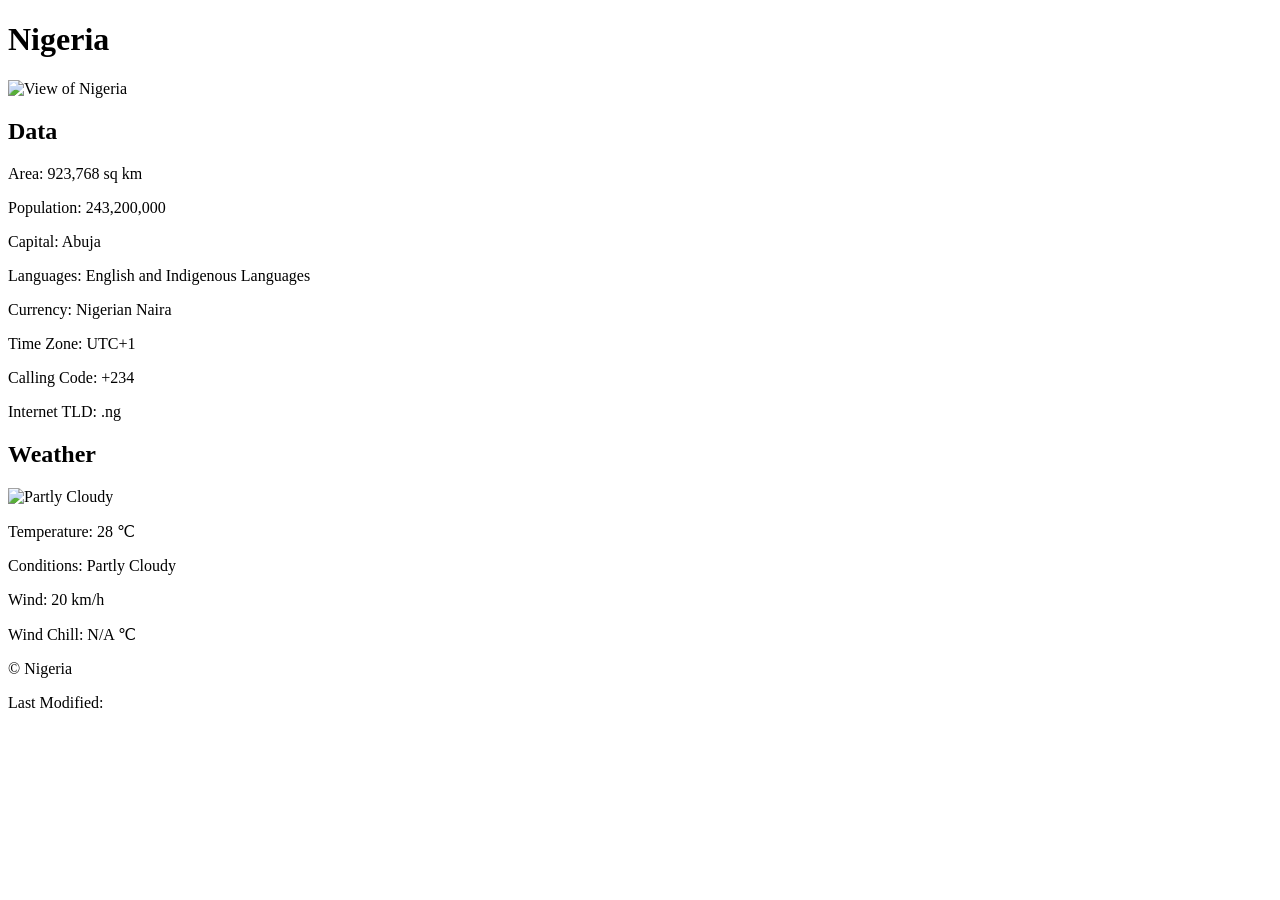
==== place.html @ 2941954a "Week 3 project and some other work" ====
<!DOCTYPE html>
<html lang="en">
<head>
    <meta charset="UTF-8">
    <meta name="viewport" content="width=device-width, initial-scale=1.0">
    <title>Nigeria | WDD131</title>
    <meta name="author" content="Igbaji Divine" />
    <meta name="description" content="This website is about my country Nigeria.">
    <link rel="stylesheet" href="styles/place.css">
    <link rel="stylesheet" href="styles/place-large.css">
    <link rel="preconnect" href="https://fonts.googleapis.com">
    <link rel="preconnect" href="https://fonts.gstatic.com" crossorigin>
    <link href="https://fonts.googleapis.com/css2?family=Roboto&display=swap" rel="stylesheet">
    <script src="scripts/place.js" defer></script>
</head>
<body>
    <header>
        <h1>Nigeria</h1>
    </header>
    <main>
        <div class="hero">
            <picture>
                <source media="(min-width: 1000px)" srcset="images/nigeria-large.webp">
                <img src="images/nigeria-small.webp" alt="View of Nigeria">
            </picture>
            <section class="data">
                <h2>Data</h2>
                <p>Area: 923,768 sq km</p>
                <p>Population: 243,200,000</p>
                <p>Capital: Abuja</p>
                <p>Languages: English and Indigenous Languages</p>
                <p>Currency: Nigerian Naira</p>
                <p>Time Zone: UTC+1</p>
                <p>Calling Code: +234</p>
                <p>Internet TLD: .ng</p>
            </section>
            <section class="weather">
                <h2>Weather</h2>
                <img src="images/weather-icon.svg" alt="Partly Cloudy">
                <p>Temperature: <span id="temperature">28</span> ℃</p>
                <p>Conditions: Partly Cloudy</p>
                <p>Wind: <span id="wind-speed">20</span> km/h</p>
                <p>Wind Chill: <span id="wind-chill">N/A</span> ℃</p>
            </section>
        </div>
    </main>
    <footer>
        <p>© <span id="currentyear"></span> Nigeria</p>
        <p>Last Modified: <span id="lastmodified"></span></p>
    </footer>
</body>
</html>
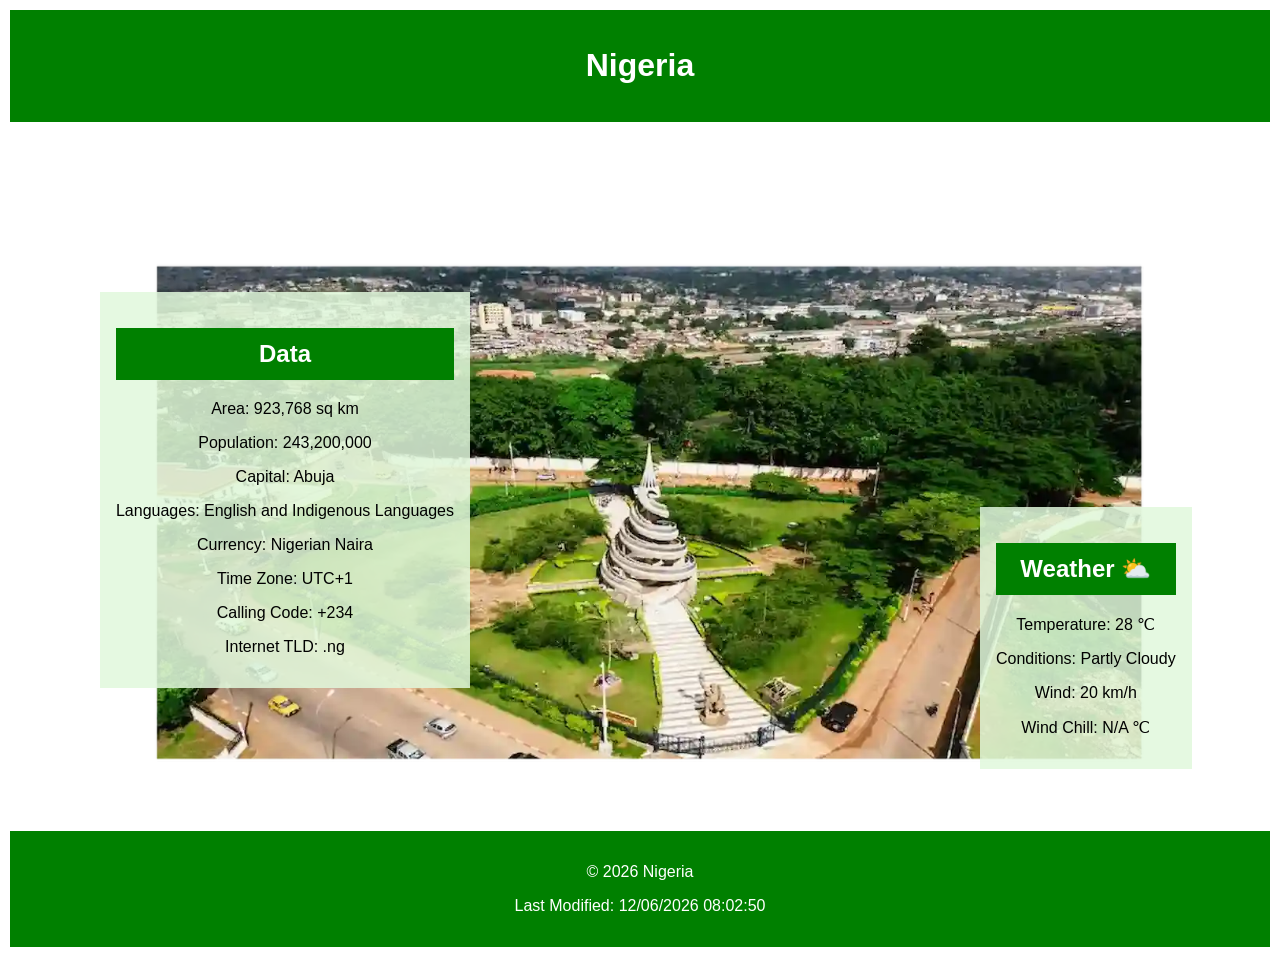
==== commit 16e12b7a: "I made some changes" ====
--- a/place.html
+++ b/place.html
@@ -5,7 +5,7 @@
     <meta name="viewport" content="width=device-width, initial-scale=1.0">
     <title>Nigeria | WDD131</title>
     <meta name="author" content="Igbaji Divine" />
-    <meta name="description" content="This website is about my country Nigeria.">
+    <meta name="description" content="Explore Nigeria including it's population, capital, language, currency, climate and other facts.">
     <link rel="stylesheet" href="styles/place.css">
     <link rel="stylesheet" href="styles/place-large.css">
     <link rel="preconnect" href="https://fonts.googleapis.com">
--- a/styles/place.css
+++ b/styles/place.css
@@ -0,0 +1,40 @@
+*{
+    box-sizing: border-box;
+}
+body{
+    margin: 10px;
+    font-family: "Roboto", sans-serif;
+    color: black;
+}
+header{
+    background-color: green;
+    color: white;
+    text-align: center;
+    padding: 1rem;
+}
+.hero img{
+    width: 100%;
+    height: auto;
+    display: block;
+}
+.data,.weather{
+    padding: 1rem;
+    text-align: center;
+}
+.data h2, .weather h2{
+    background-color: green;
+    color: white;
+    padding: 0.75rem;
+}
+.weather img{
+    width: 64px;
+    height: 64px;
+    margin: 0 auto;
+    display: block;
+}
+footer{
+    background-color: green;
+    color: white;
+    text-align: center;
+    padding: 1rem;
+}
--- a/styles/place-large.css
+++ b/styles/place-large.css
@@ -0,0 +1,32 @@
+@media screen and (min-width: 700px){
+    .hero{
+        position: relative;
+        width: 100%;
+    }
+    .hero img{
+        width: 100%;
+        height: auto;
+        display: block;
+    }
+    .data,.weather{
+        position: absolute;
+        background-color: rgb(225 248 220 / 85%);
+        padding: 1rem;
+    }
+    .data{
+        position: absolute;
+        right: 800px;
+        top: 170px;
+    }
+    .weather{
+        position: absolute;
+        top: 385px;
+        left: 970px;
+    }
+    .weather img{
+        display: none;
+    }
+    .weather h2::after{
+        content: " ⛅";
+    }
+}
